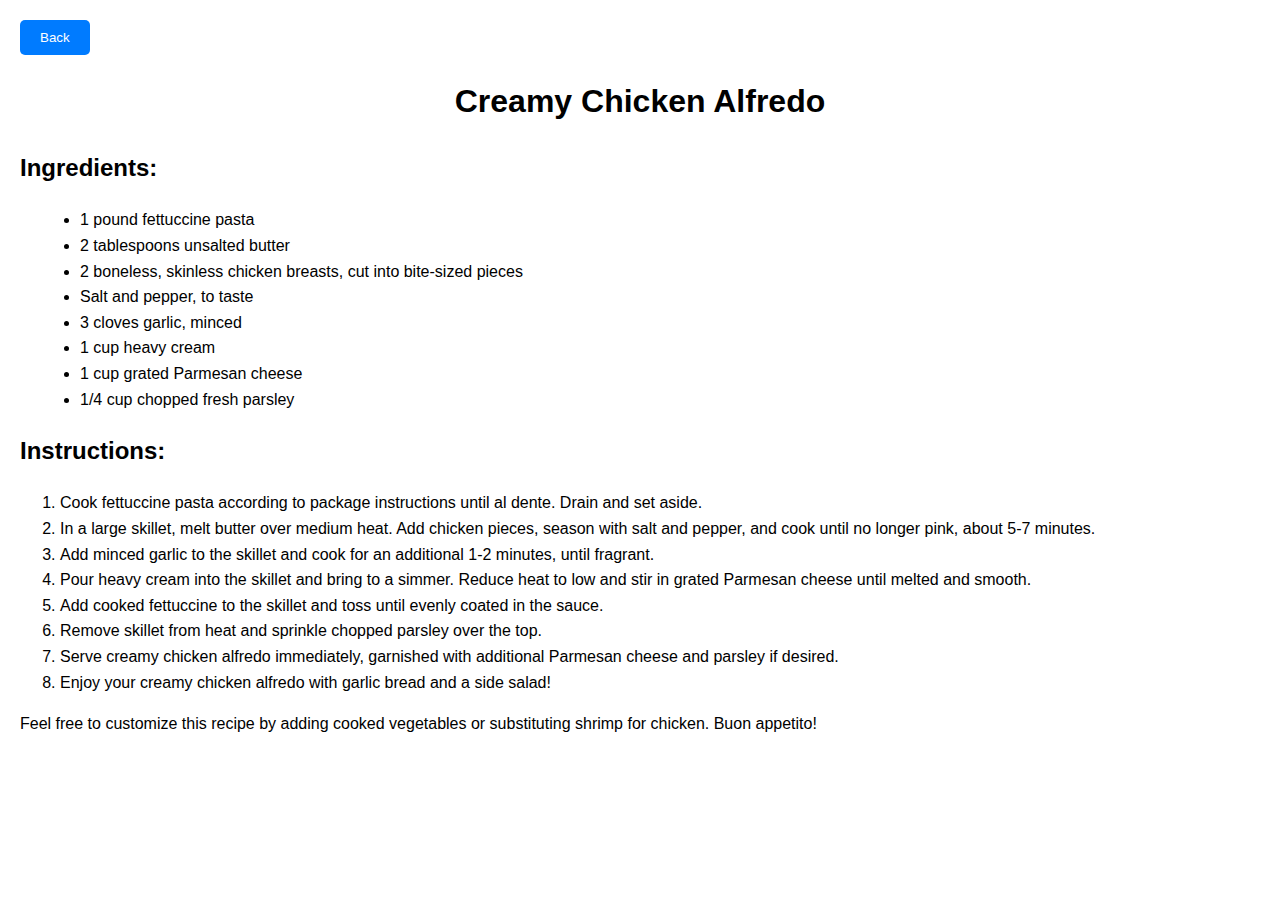
==== odin-recipes/chicken-alfredo.html @ d6002224 "adding images and recipe pages with nav" ====
<!DOCTYPE html>
<html lang="en">
<head>
    <meta charset="UTF-8">
    <title>Creamy Chicken Alfredo</title>
    <style>
        body {
            font-family: Arial, sans-serif;
            line-height: 1.6;
            margin: 20px;
        }
        h1 {
            text-align: center;
        }
        h2 {
            margin-top: 20px;
        }
        ul {
            margin-left: 20px;
            margin-bottom: 20px;
        }
        .back-button {
            display: inline-block;
            padding: 10px 20px;
            background-color: #007bff;
            color: #fff;
            border: none;
            border-radius: 5px;
            cursor: pointer;
            text-decoration: none;
            transition: background-color 0.3s ease;
        }
        .back-button:hover {
            background-color: #0056b3;
        }
    </style>
</head>
<body>
    <button class="back-button" onclick="history.back()">Back</button>
    <h1>Creamy Chicken Alfredo</h1>
    
    <h2>Ingredients:</h2>
    <ul>
        <li>1 pound fettuccine pasta</li>
        <li>2 tablespoons unsalted butter</li>
        <li>2 boneless, skinless chicken breasts, cut into bite-sized pieces</li>
        <li>Salt and pepper, to taste</li>
        <li>3 cloves garlic, minced</li>
        <li>1 cup heavy cream</li>
        <li>1 cup grated Parmesan cheese</li>
        <li>1/4 cup chopped fresh parsley</li>
    </ul>
    
    <h2>Instructions:</h2>
    <ol>
        <li>Cook fettuccine pasta according to package instructions until al dente. Drain and set aside.</li>
        <li>In a large skillet, melt butter over medium heat. Add chicken pieces, season with salt and pepper, and cook until no longer pink, about 5-7 minutes.</li>
        <li>Add minced garlic to the skillet and cook for an additional 1-2 minutes, until fragrant.</li>
        <li>Pour heavy cream into the skillet and bring to a simmer. Reduce heat to low and stir in grated Parmesan cheese until melted and smooth.</li>
        <li>Add cooked fettuccine to the skillet and toss until evenly coated in the sauce.</li>
        <li>Remove skillet from heat and sprinkle chopped parsley over the top.</li>
        <li>Serve creamy chicken alfredo immediately, garnished with additional Parmesan cheese and parsley if desired.</li>
        <li>Enjoy your creamy chicken alfredo with garlic bread and a side salad!</li>
    </ol>
    
    <p>Feel free to customize this recipe by adding cooked vegetables or substituting shrimp for chicken. Buon appetito!</p>
</body>
</html>
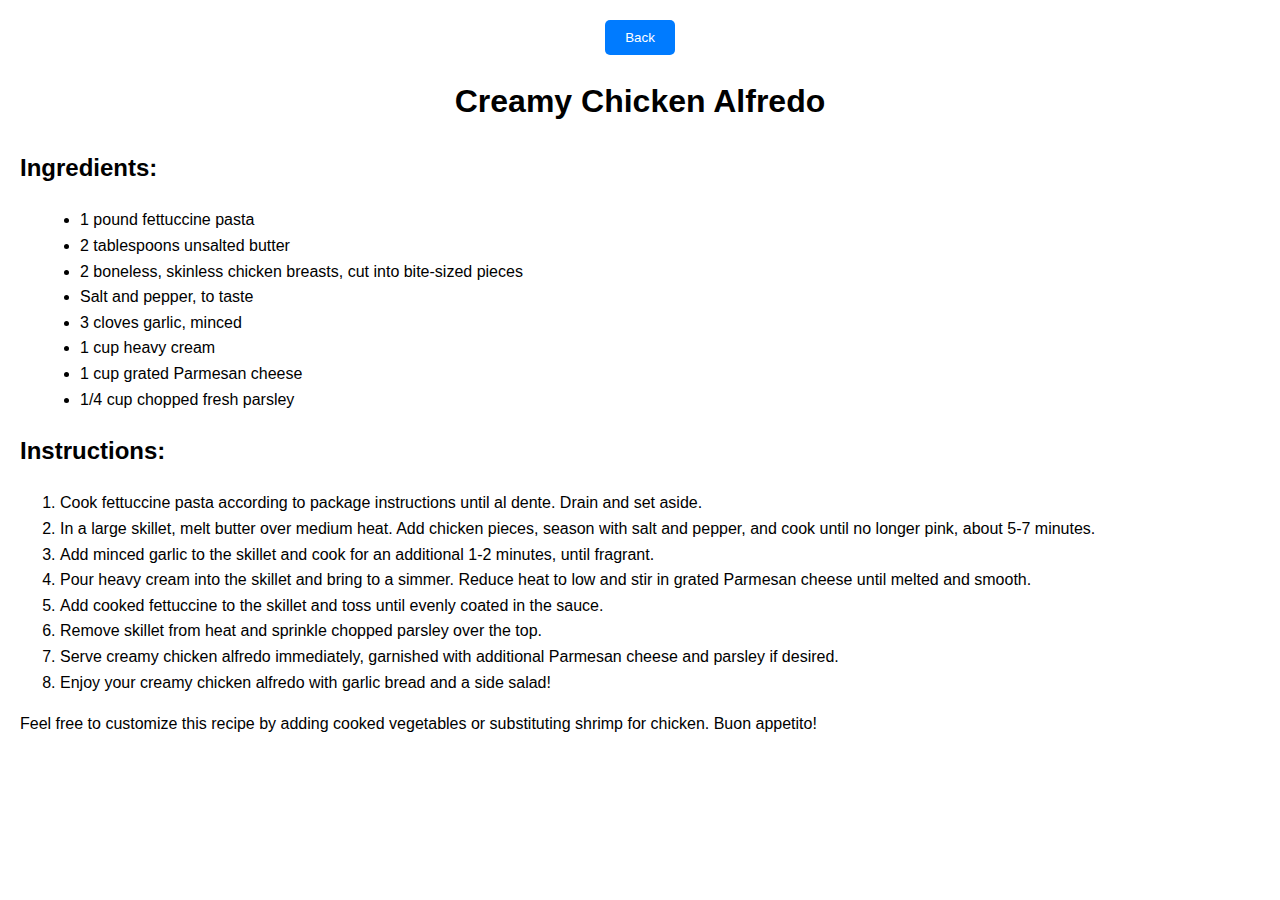
==== commit 560758b8: "updating some formatting" ====
--- a/odin-recipes/chicken-alfredo.html
+++ b/odin-recipes/chicken-alfredo.html
@@ -36,7 +36,9 @@
     </style>
 </head>
 <body>
+    <div style="text-align:center">
     <button class="back-button" onclick="history.back()">Back</button>
+    </div>
     <h1>Creamy Chicken Alfredo</h1>
     
     <h2>Ingredients:</h2>
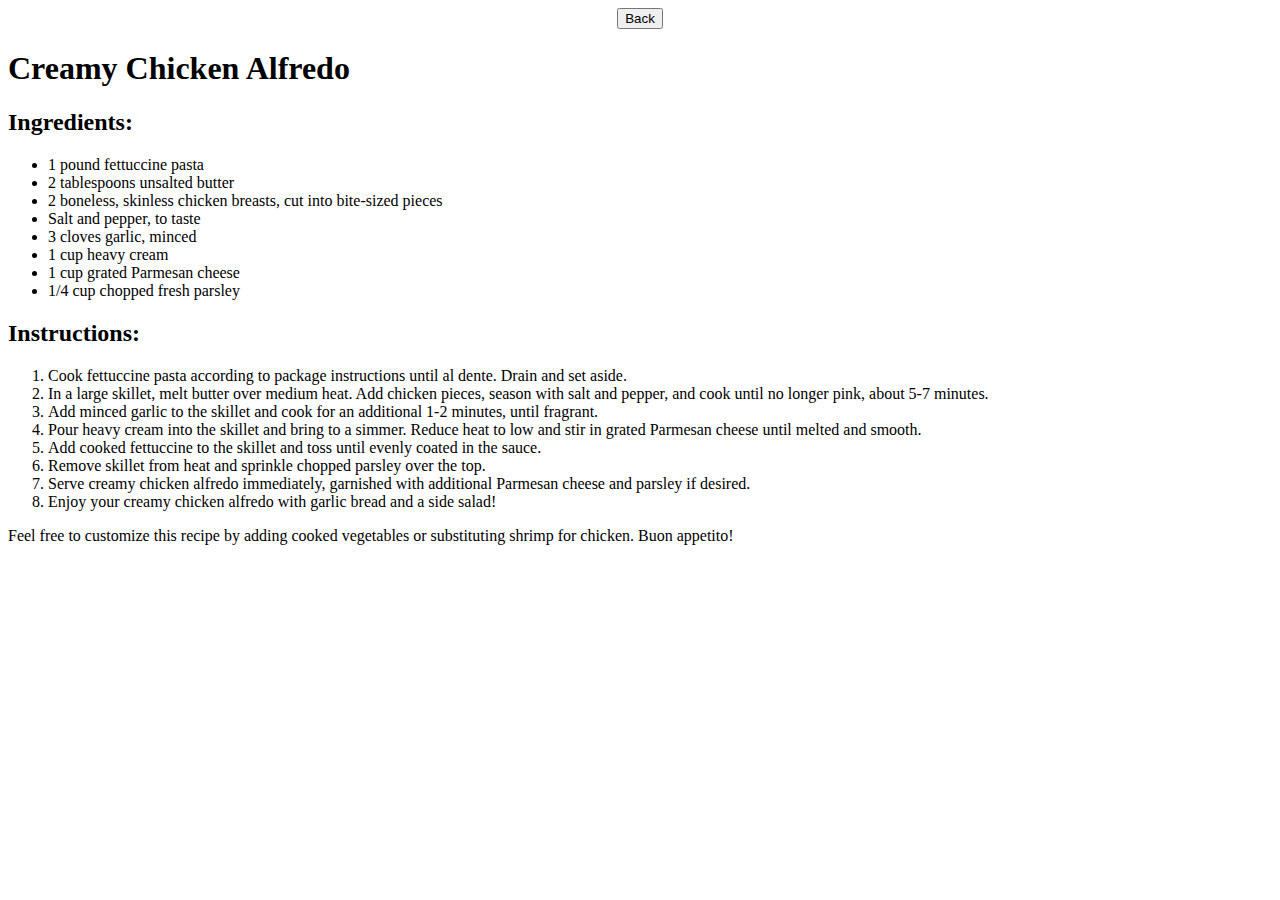
==== commit afc8eaa8: "Updated overall lay out and styling." ====
--- a/odin-recipes/chicken-alfredo.html
+++ b/odin-recipes/chicken-alfredo.html
@@ -3,44 +3,16 @@
 <head>
     <meta charset="UTF-8">
     <title>Creamy Chicken Alfredo</title>
-    <style>
-        body {
-            font-family: Arial, sans-serif;
-            line-height: 1.6;
-            margin: 20px;
-        }
-        h1 {
-            text-align: center;
-        }
-        h2 {
-            margin-top: 20px;
-        }
-        ul {
-            margin-left: 20px;
-            margin-bottom: 20px;
-        }
-        .back-button {
-            display: inline-block;
-            padding: 10px 20px;
-            background-color: #007bff;
-            color: #fff;
-            border: none;
-            border-radius: 5px;
-            cursor: pointer;
-            text-decoration: none;
-            transition: background-color 0.3s ease;
-        }
-        .back-button:hover {
-            background-color: #0056b3;
-        }
-    </style>
+    <link rel="stylesheet" href="../style.css">
 </head>
 <body>
     <div style="text-align:center">
     <button class="back-button" onclick="history.back()">Back</button>
     </div>
+    <div class="content-container">
+        <div class="h1-container">
     <h1>Creamy Chicken Alfredo</h1>
-    
+    </div>
     <h2>Ingredients:</h2>
     <ul>
         <li>1 pound fettuccine pasta</li>
@@ -66,5 +38,6 @@
     </ol>
     
     <p>Feel free to customize this recipe by adding cooked vegetables or substituting shrimp for chicken. Buon appetito!</p>
+</div>
 </body>
 </html>
